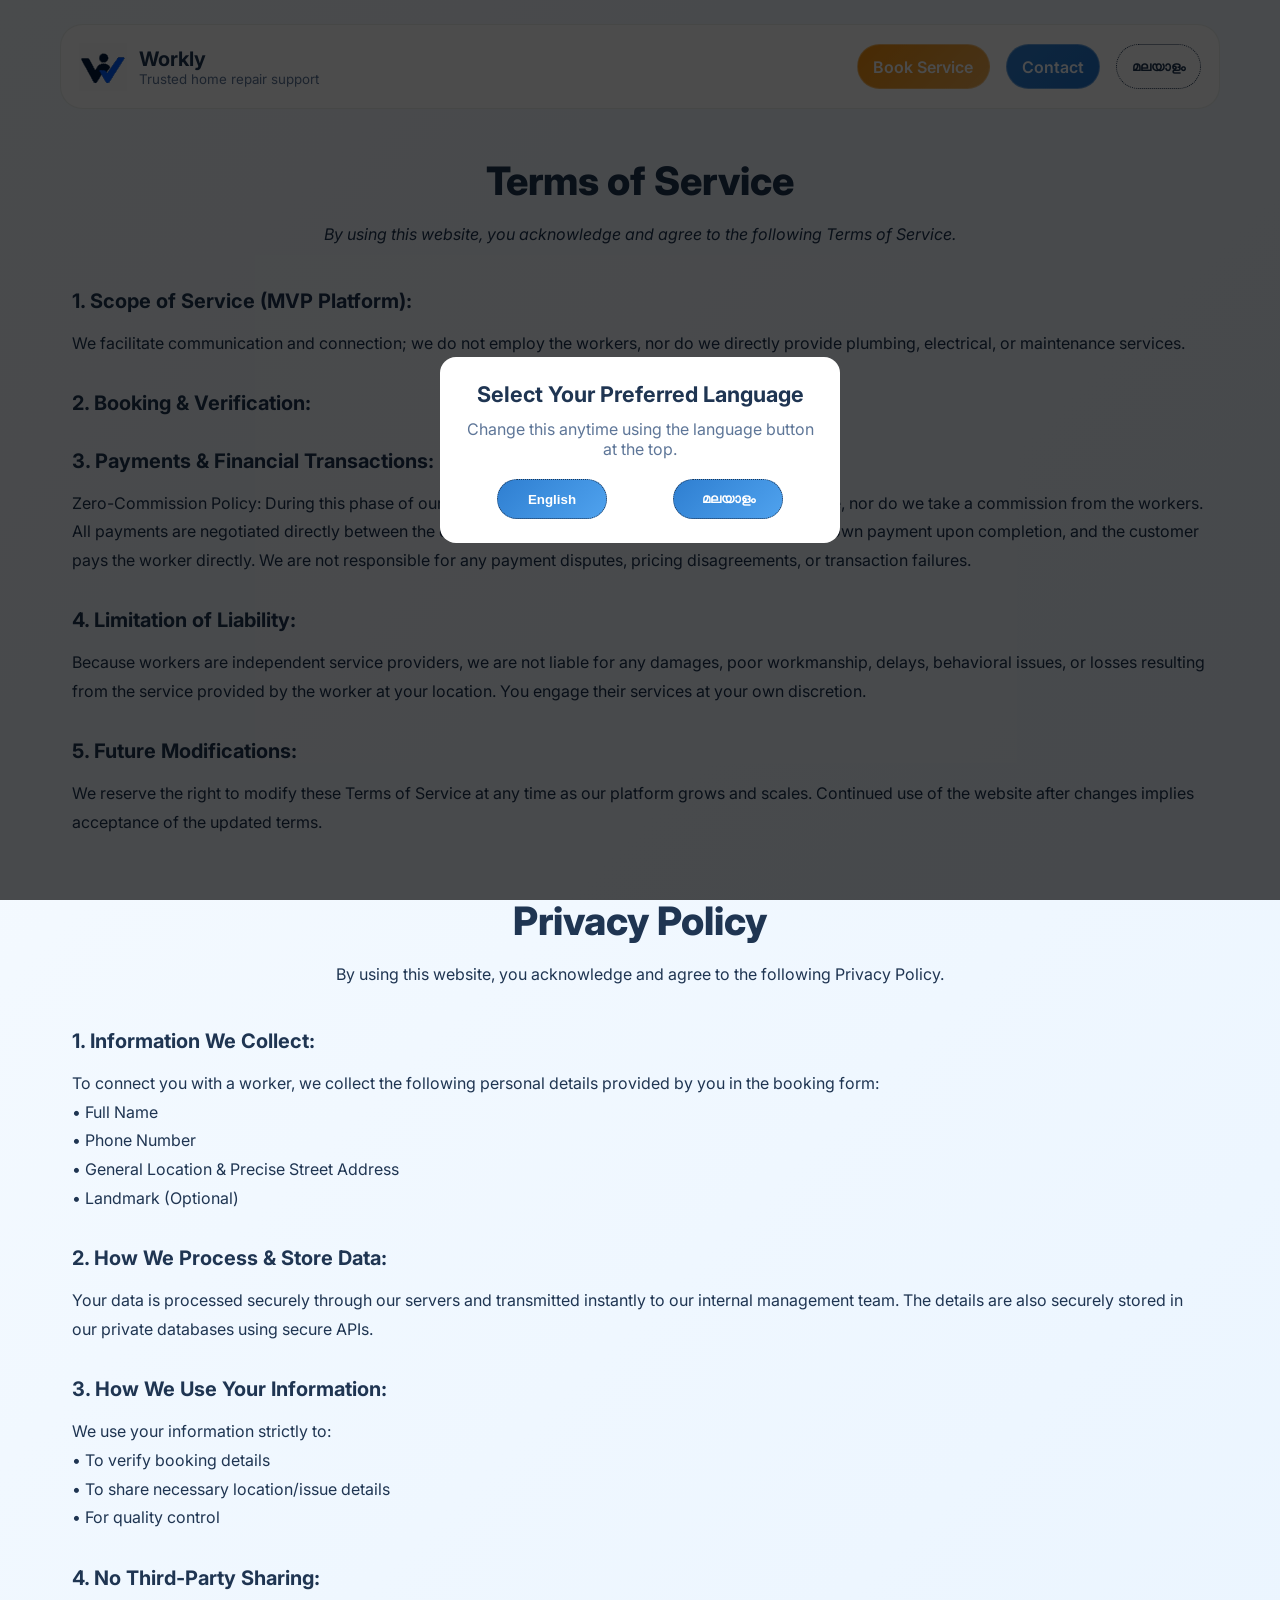
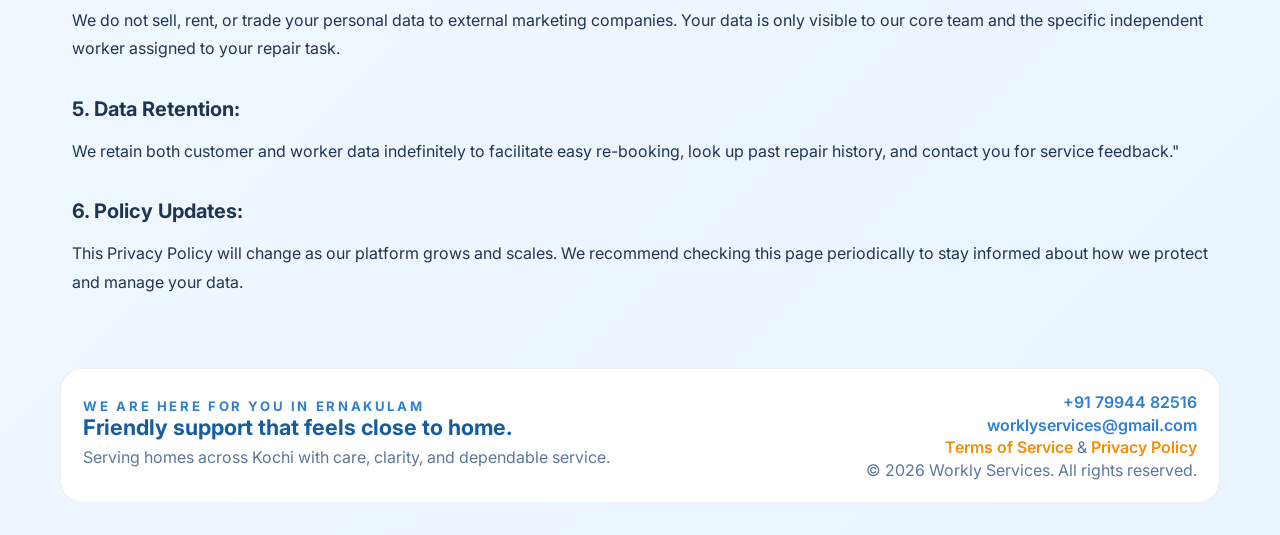
==== privacypolicy.html @ 4df700f1 "added workly" ====
<!DOCTYPE html>
<html lang="en">

<head>
    <meta charset="UTF-8" />
    <meta name="viewport" content="width=device-width, initial-scale=1.0" />
    <title>Workly Services | Home Repair & Maintenance Services in Kochi, Ernakulam</title>
    <meta name="description"
        content="Request trusted local home repair support in Ernakulam, Kochi, Vytila, Kaloor, Edappally, Panambally Nagar & Kakkanad. Book certified electricians, plumbers, and general maintenance services at your doorstep in minutes." />

    <link rel="shortcut icon" href="logo-transparent.svg" type="image/x-icon">

    <link rel="preconnect" href="https://fonts.googleapis.com" />
    <link rel="preconnect" href="https://fonts.gstatic.com" crossorigin />
    <link href="https://fonts.googleapis.com/css2?family=Inter:wght@400;500;600;700&family=Manjari:wght@100;400;700&display=swap" rel="stylesheet">

    <link rel="stylesheet" href="style.css" />
    <link rel="stylesheet" href="tncpp.css">
</head>

<body>
    <div class="page-shell">
        <header class="site-header">
            <a class="brand" href="index.html#top" aria-label="Workly Services home">
                <span class="brand-mark"><img src="logo.svg" alt="Workly Services Logo" srcset=""></span>
                <span>
                    <strong data-ml="വർക്ക്ലി" data-en="Workly">Workly</strong>
                    <small data-ml="വിശ്വസനീയമായ വീട് അറ്റകുറ്റപ്പണികൾ" data-en="Trusted home repair support">Trusted
                        home repair support</small>
                </span>
            </a>

            <nav class="site-nav" aria-label="Primary navigation">
                <a data-ml="ബുക്ക് സർവീസ്" data-en="Book Service" class="nav-card bookLarge"
                    href="index.html#request-service-section">Book Service</a>
                <a data-ml="ബുക്ക്" data-en="Book" class="nav-card bookSmall" href="index.html#request-service-section">Book</a>
                <a data-ml="ബന്ധപ്പെടുക" data-en="Contact" class="nav-card contact" href="#contact-footer">Contact</a>
                <button id="lang-toggle" class="lang-toggle nav-card" aria-label="Switch language">മലയാളം</button>
                <button id="lang-toggle-small" class="lang-toggle nav-card" aria-label="Switch language"
                    style="display: none;">മ</button>
            </nav>
        </header>

        <div id="langPopup" class="popup-overlay">
            <div class="popup-content">
                <h3>Select Your Preferred Language</h3>
                <p>Change this anytime using the language button at the top.</p>
                <div class="btn-group">
                    <button class="lang-toggle nav-card" onclick="setLanguage('ml')">English</button>
                    <button class="lang-toggle nav-card" onclick="setLanguage('en')">മലയാളം</button>
                </div>
            </div>
        </div>

        <section class="tnc" id="tnc">
            <div class="container">
                <div class="tncpp-section-header">
                    <h2 class="tncpp-section-title"
                    data-ml="സേവന നിബന്ധനകൾ" data-en="Terms of Service">Terms of Service</h2>
                    <p><i data-ml="ഈ വെബ്‌സൈറ്റ് ഉപയോഗിക്കുന്നതിലൂടെ, നിങ്ങൾ ഇനിപ്പറയുന്ന സേവന നിബന്ധനകൾ അംഗീകരിക്കുന്നു." data-en="By using this website, you acknowledge and agree to the following Terms of Service.">By using this website, you acknowledge and agree to the following Terms of Service.</i></p>
                </div>
                <div class="tnc-content">
                    <div class="tnc-text">
                        <h5 data-ml="1. സേവന വ്യാപ്തി (MVP പ്ലാറ്റ്‌ഫോം):" data-en="1. Scope of Service (MVP Platform):">1. Scope of Service (MVP Platform):</h5>
                        <p data-ml="വീട്ടുടമസ്ഥരെ സ്വതന്ത്ര റിപ്പയർ തൊഴിലാളികളുമായി ബന്ധിപ്പിക്കുന്ന ഒരു ഇടനില പ്ലാറ്റ്‌ഫോമായി 
                        മാത്രമേ ഞങ്ങൾ പ്രവർത്തിക്കൂ. ഞങ്ങൾ ആശയവിനിമയവും കണക്ഷനും സുഗമമാക്കുന്നു; 
                        ഞങ്ങൾ തൊഴിലാളികളെ നിയമിക്കുന്നില്ല, പ്ലംബിംഗ്, ഇലക്ട്രിക്കൽ അല്ലെങ്കിൽ മെയിന്റനൻസ് 
                        സേവനങ്ങൾ നേരിട്ട് നൽകുന്നില്ല." data-en="We act solely as an intermediary platform connecting 
                        homeowners with independent repair workers.">We facilitate communication and connection; we do not employ the workers, 
                        nor do we directly provide plumbing, electrical, or maintenance services.
                        </p>
                        <h5 data-ml="2. ബുക്കിംഗും സ്ഥിരീകരണവും:" data-en="2. Booking & Verification;">2. Booking & Verification:</h5>
                        <p data-ml="നിങ്ങൾ ഒരു അഭ്യർത്ഥന സമർപ്പിക്കുമ്പോൾ, ഒരു തൊഴിലാളിയെ നിയോഗിക്കുന്നതിന് മുമ്പ്, 
                        ഞങ്ങളുടെ ടീം വിശദാംശങ്ങൾ അവലോകനം ചെയ്യുകയും നിങ്ങൾ നൽകിയ ഫോൺ നമ്പർ വഴി പ്രശ്നം, 
                        സമയം, കൃത്യമായ സ്ഥലം എന്നിവ സ്ഥിരീകരിക്കുന്നതിന് നിങ്ങളെ ബന്ധപ്പെടുകയും ചെയ്യും."
                        data-en="When you submit a request, our team will review the details and contact you via your provided phone 
                            number to confirm the issue, timing, and exact location before assigning a worker."></p>
                        </p>
                        <h5 data-ml="3. പേയ്‌മെന്റുകളും സാമ്പത്തിക ഇടപാടുകളും:" data-en="3. Payments & Financial Transactions;">3. Payments & Financial Transactions:</h5>
                        <p data-ml="സീറോ-കമ്മീഷൻ നയം: ഞങ്ങളുടെ ബിസിനസ്സിന്റെ ഈ ഘട്ടത്തിൽ, ഞങ്ങൾ ഉപഭോക്താക്കളിൽ നിന്ന് പ്ലാറ്റ്‌ഫോം 
                        ഫീസ് ഈടാക്കുന്നില്ല, തൊഴിലാളികളിൽ നിന്ന് കമ്മീഷൻ എടുക്കുന്നില്ല. എല്ലാ പേയ്‌മെന്റുകളും ഉപഭോക്താവും തൊഴിലാളിയും 
                        തമ്മിൽ നേരിട്ട് ചർച്ച ചെയ്യപ്പെടുന്നു. പൂർത്തിയാകുമ്പോൾ തൊഴിലാളി സ്വന്തം പേയ്‌മെന്റ് ആവശ്യപ്പെടുന്നു, കൂടാതെ ഉപഭോക്താവ് 
                        തൊഴിലാളിക്ക് നേരിട്ട് പണം നൽകുന്നു. ഏതെങ്കിലും പേയ്‌മെന്റ് തർക്കങ്ങൾ, വിലനിർണ്ണയത്തിലെ അഭിപ്രായവ്യത്യാസങ്ങൾ 
                        അല്ലെങ്കിൽ ഇടപാട് പരാജയങ്ങൾ എന്നിവയ്ക്ക് ഞങ്ങൾ ഉത്തരവാദികളല്ല."
                        data-en="Zero-Commission Policy: During this phase of our business, we do not charge customers a platform 
                            fee, nor do we take a commission from the workers. All payments are negotiated directly between 
                            the customer and the worker. The worker demands their own payment upon completion, and the customer 
                            pays the worker directly. We are not responsible for any payment disputes, pricing disagreements, 
                            or transaction failures.">Zero-Commission Policy: During this phase of our business, we do not charge customers a platform 
                            fee, nor do we take a commission from the workers. All payments are negotiated directly between 
                            the customer and the worker. The worker demands their own payment upon completion, and the customer 
                            pays the worker directly. We are not responsible for any payment disputes, pricing disagreements, 
                            or transaction failures.
                        </p>
                        <h5 data-ml="4. ബാധ്യതാ പരിമിതി:" data-en="4. Limitation of Liability:">4. Limitation of Liability:</h5>
                        <p data-ml="തൊഴിലാളികൾ സ്വതന്ത്ര സേവന ദാതാക്കളായതിനാൽ, നിങ്ങളുടെ സ്ഥലത്ത് തൊഴിലാളി നൽകുന്ന 
                        സേവനത്തിന്റെ ഫലമായുണ്ടാകുന്ന നാശനഷ്ടങ്ങൾ, മോശം ജോലി, കാലതാമസം, പെരുമാറ്റ പ്രശ്നങ്ങൾ അല്ലെങ്കിൽ 
                        നഷ്ടങ്ങൾ എന്നിവയ്ക്ക് ഞങ്ങൾ ബാധ്യസ്ഥരല്ല. നിങ്ങളുടെ സ്വന്തം വിവേചനാധികാരത്തിൽ നിങ്ങൾ അവരുടെ 
                        സേവനങ്ങളിൽ ഏർപ്പെടുന്നു."
                        data-en="Because workers are independent service providers, we are not liable for any damages, poor workmanship, 
                            delays, behavioral issues, or losses resulting from the service provided by the worker at your location. 
                            You engage their services at your own discretion.">Because workers are independent service providers, we are not liable for any damages, poor workmanship, 
                            delays, behavioral issues, or losses resulting from the service provided by the worker at your location. 
                            You engage their services at your own discretion.
                        </p>
                        <h5 data-ml="5. ഭാവിയിലെ മാറ്റങ്ങൾ:" data-en="5. Future Modifications:">5. Future Modifications:</h5>
                        <p data-ml="ഞങ്ങളുടെ പ്ലാറ്റ്‌ഫോം വളരുകയും സ്കെയിൽ ചെയ്യുകയും ചെയ്യുമ്പോൾ ഏത് സമയത്തും ഈ 
                        സേവന നിബന്ധനകൾ പരിഷ്‌ക്കരിക്കാനുള്ള അവകാശം ഞങ്ങളിൽ നിക്ഷിപ്തമാണ്. മാറ്റങ്ങൾക്ക് ശേഷം 
                        വെബ്‌സൈറ്റ് തുടർച്ചയായി ഉപയോഗിക്കുന്നത് അപ്‌ഡേറ്റ് ചെയ്ത നിബന്ധനകൾ അംഗീകരിക്കുന്നതിനെ സൂചിപ്പിക്കുന്നു."
                            data-en="We reserve the right to modify these Terms of Service at any time as our platform grows and scales. 
                                Continued use of the website after changes implies acceptance of the updated terms.">
                                We reserve the right to modify these Terms of Service at any time as our platform grows and scales. 
                                Continued use of the website after changes implies acceptance of the updated terms.
                            </p>
                        </div>
                    </div>
            </div>
        </section>
        <section class="privacypolicy" id="privacypolicy">
            <div class="container">
                <div class="privacypolicy-section-header">
                    <h2 class="section-title" data-ml="സ്വകാര്യതാ നയം:" data-en="Privacy Policy">Privacy Policy</h2>
                    <p data-ml="ഈ വെബ്‌സൈറ്റ് ഉപയോഗിക്കുന്നതിലൂടെ, നിങ്ങൾ ഇനിപ്പറയുന്ന സ്വകാര്യതാ നയം 
                    അംഗീകരിക്കുകയും അംഗീകരിക്കുകയും ചെയ്യുന്നു" 
                    data-en="By using this website, you acknowledge and agree to the following Privacy Policy.">
                        By using this website, you acknowledge and agree to the following Privacy Policy.
                    </p>
                </div>
                <div class="privacypolicy-content">
                    <div class="privacypolicy-text">
                        <h5 data-ml="1. ഞങ്ങൾ ശേഖരിക്കുന്ന വിവരങ്ങൾ:" data-en="1. Information We Collect:">1. Information We Collect:</h5>
                        <p><span data-ml="ഒരു തൊഴിലാളിയുമായി നിങ്ങളെ ബന്ധിപ്പിക്കുന്നതിന്, ബുക്കിംഗ് ഫോമിൽ നിങ്ങൾ നൽകിയ ഇനിപ്പറയുന്ന വ്യക്തിഗത വിശദാംശങ്ങൾ ഞങ്ങൾ ശേഖരിക്കുന്നു:" 
                            data-en="To connect you with a worker, we collect the following personal details provided by you in the booking form:">
                            To connect you with a worker, we collect the following personal details provided by you in the booking form:</span>
                            <br><span data-ml="• മുഴുവൻ പേര്" data-en="• Full Name">• Full Name</span>
                            <br><span data-ml="• ഫോൺ നമ്പർ" data-en="• Phone Number">• Phone Number</span>
                            <br><span data-ml="• പൊതുവായ സ്ഥലവും കൃത്യമായ വിലാസവും" data-en="• General Location & Precise Street Address">• General Location & Precise Street Address</span>
                            <br><span data-ml="• ലാൻഡ്‌മാർക്ക് (ഓപ്ഷനൽ)" data-en="• Landmark (Optional)">• Landmark (Optional)</span>
                        </p>
                        <h5 data-ml="2. ഞങ്ങൾ ഡാറ്റ പ്രോസസ്സ് ചെയ്യുന്നതും സംഭരിക്കുന്നതും എങ്ങനെ:" data-en="2. How We Process & Store Data:">2. How We Process & Store Data:</h5>
                        <p data-ml="നിങ്ങളുടെ ഡാറ്റ ഞങ്ങളുടെ സെർവറുകൾ വഴി സുരക്ഷിതമായി പ്രോസസ്സ് ചെയ്യുകയും ഞങ്ങളുടെ 
                        മാനേജ്‌മെന്റ് ടീമിലേക്ക് തൽക്ഷണം കൈമാറുകയും ചെയ്യുന്നു. വിശദാംശങ്ങൾ സുരക്ഷിത API-കൾ 
                        ഉപയോഗിച്ച് ഞങ്ങളുടെ സ്വകാര്യ ഡാറ്റാബേസുകളിൽ സുരക്ഷിതമായി സൂക്ഷിക്കുകയും ചെയ്യുന്നു."
                        data-en="Your data is processed securely through our servers and transmitted instantly to our internal 
                            management team. The details are also securely stored in our private databases using secure APIs.">
                            Your data is processed securely through our servers and transmitted instantly to our internal 
                            management team. The details are also securely stored in our private databases using secure APIs.
                        </p>
                        <h5 data-ml="3. നിങ്ങളുടെ വിവരങ്ങൾ ഞങ്ങൾ എങ്ങനെ ഉപയോഗിക്കുന്നു:" data-en="3. How We Use Your Information:">3. How We Use Your Information:</h5>
                        <p><span data-ml="നിങ്ങളുടെ വിവരങ്ങൾ ഞങ്ങൾ കർശനമായി ഉപയോഗിക്കുന്നത്:" data-en="We use your information strictly to:">We use your information strictly to:</span>
                            <br><span data-ml="• ബുക്കിംഗ് വിശദാംശങ്ങൾ പരിശോധിക്കാൻ നിങ്ങളുടെ ഫോൺ നമ്പറിൽ വിളിക്കുക." data-en="• To verify booking details">• To verify booking details</span>
                            <br><span data-ml="• നിങ്ങളുടെ വീട്ടിലേക്ക് നാവിഗേറ്റ് ചെയ്യാൻ നിയോഗിക്കപ്പെട്ട തൊഴിലാളിയുമായി ആവശ്യമായ സ്ഥലം/പ്രശ്ന വിശദാംശങ്ങൾ പങ്കിടുക." data-en="• To share necessary location/issue details">• To share necessary location/issue details</span>
                            <br><span data-ml="• ഗുണനിലവാര നിയന്ത്രണം, ഉപഭോക്തൃ ഫീഡ്‌ബാക്ക് ലൂപ്പുകൾ, ഭാവി സേവന അഭ്യർത്ഥനകൾ എന്നിവയ്‌ക്കായി ലോഗുകൾ സൂക്ഷിക്കുക" data-en="• For quality control">• For quality control</span>
                        </p>
                        <h5 data-ml="4. മൂന്നാം കക്ഷി പങ്കിടൽ ഇല്ല:" data-en="4. No Third-Party Sharing:">4. No Third-Party Sharing:</h5>
                        <p data-ml="നിങ്ങളുടെ സ്വകാര്യ ഡാറ്റ ഞങ്ങൾ ബാഹ്യ മാർക്കറ്റിംഗ് കമ്പനികൾക്ക് വിൽക്കുകയോ വാടകയ്‌ക്കെടുക്കുകയോ 
                        വ്യാപാരം ചെയ്യുകയോ ചെയ്യുന്നില്ല. നിങ്ങളുടെ ഡാറ്റ ഞങ്ങളുടെ കോർ ടീമിനും നിങ്ങളുടെ റിപ്പയർ ടാസ്‌ക്കിൽ 
                        നിയോഗിച്ചിട്ടുള്ള നിർദ്ദിഷ്ട സ്വതന്ത്ര തൊഴിലാളിക്കും മാത്രമേ ദൃശ്യമാകൂ."
                        data-en="We do not sell, rent, or trade your personal data to external marketing companies. Your data is only 
                            visible to our core team and the specific independent worker assigned to your repair task.">
                            We do not sell, rent, or trade your personal data to external marketing companies. Your data is only 
                            visible to our core team and the specific independent worker assigned to your repair task.
                        </p>
                        <h5 data-ml="5. ഡാറ്റ നിലനിർത്തൽ:" data-en="5. Data Retention:">5. Data Retention:</h5>
                        <p data-ml="എളുപ്പത്തിൽ റീ-ബുക്കിംഗ് സുഗമമാക്കുന്നതിനും, മുൻകാല റിപ്പയർ ചരിത്രം നോക്കുന്നതിനും, 
                        സേവന ഫീഡ്‌ബാക്കിനായി നിങ്ങളെ ബന്ധപ്പെടുന്നതിനും ഞങ്ങൾ ഉപഭോക്തൃ, തൊഴിലാളി ഡാറ്റ അനിശ്ചിതമായി സൂക്ഷിക്കുന്നു."
                            data-en="We retain both customer and worker data indefinitely to facilitate easy re-booking, look up past repair 
                            history, and contact you for service feedback.">
                            We retain both customer and worker data indefinitely to facilitate easy re-booking, look up past repair 
                            history, and contact you for service feedback."
                        </p>
                        <h5 data-ml="6. നയ അപ്‌ഡേറ്റുകൾ:" data-en="6. Policy Updates:">6. Policy Updates:</h5>
                        <p data-ml="ഞങ്ങളുടെ പ്ലാറ്റ്‌ഫോം വളരുകയും സ്കെയിൽ ചെയ്യുകയും ചെയ്യുമ്പോൾ ഈ സ്വകാര്യതാ നയം മാറും. 
                        നിങ്ങളുടെ ഡാറ്റ ഞങ്ങൾ എങ്ങനെ സംരക്ഷിക്കുകയും കൈകാര്യം ചെയ്യുകയും ചെയ്യുന്നു എന്നതിനെക്കുറിച്ച് 
                        അറിഞ്ഞിരിക്കാൻ ഈ പേജ് ഇടയ്ക്കിടെ പരിശോധിക്കാൻ ഞങ്ങൾ ശുപാർശ ചെയ്യുന്നു."
                            data-en="This Privacy Policy will change as our platform grows and scales. We recommend checking this page 
                            periodically to stay informed about how we protect and manage your data.">
                            This Privacy Policy will change as our platform grows and scales. We recommend checking this page 
                            periodically to stay informed about how we protect and manage your data.
                        </p>
                    </div>
                </div>
            </div>
        </section>

        <footer class="site-footer" id="contact-footer">
            <div>
                <p data-ml="ഞങ്ങൾ നിങ്ങൾക്കായി ഇവിടെയുണ്ട്" data-en="We are here for you in Ernakulam" class="section-label">We are here for you in Ernakulam</p>
                <h3 data-ml="സ്വന്തം വീട്ടിലെ പോലെയുള്ള സൗഹൃദപിന്തുണ"
                    data-en="Friendly support that feels close to home.">Friendly support that feels close to home.</h3>
                <p data-ml="കൊച്ചിയിലുടനീളമുള്ള വീടുകളിൽ ശ്രദ്ധയോടെയും വ്യക്തതയോടെയും വിശ്വസനീയമായ സേവനത്തോടെയും സേവനം നൽകുന്നു."
                    data-en="SServing homes across Kochi with care, clarity, and dependable service.">Serving homes across Kochi with care, clarity, and dependable service.</p>
            </div>

            <div class="footer-contact">
                <a href="tel:+917994482516">+91 79944 82516</a>
                <a href="mailto:worklyservices@gmail.com">worklyservices@gmail.com</a>
                <p><span><a href="privacypolicy.html#tnc" data-ml="സേവന നിബന്ധനകൾ" data-en="Terms of Service">Terms of
                            Service</a></span> & <span><a href="privacypolicy.html#privacypolicy"
                            data-ml="സ്വകാര്യതാ നയം" data-en="Privacy Policy">Privacy Policy</a></span></p>
                <p data-ml="© 2026 വർക്ക്ലി സർവീസസ്. എല്ലാ അവകാശങ്ങളും നിക്ഷിപ്തം"
                    data-en="© 2026 Workly Services. All rights reserved.">© 2026 Workly Services. All rights reserved.</p>
            </div>
        </footer>
    </div>

    <script src="script.js"></script>
</body>

</html>
---- style.css ----
:root {
    --bg: #f4f9ff;
    --surface: #ffffff;
    --surface-strong: #f8fbff;
    --primary: #2f7fd1;
    --primary-deep: #175c9d;
    --accent: #7ec8ff;
    --text: #1f3552;
    --muted: #5e7698;
    --border: #d7eaff;
    --shadow: 0 20px 45px rgba(31, 53, 82, 0.12);
}

* {
    box-sizing: border-box;
}

body {
    margin: 0;
    font-family: 'Inter', sans-serif;
    color: var(--text);
    background: linear-gradient(135deg, #f7fbff 0%, #e9f4ff 100%);
}

.manjari-thin {
    font-family: "Manjari", sans-serif;
    font-weight: 100;
    font-style: normal;
    vertical-align: middle;
    line-height: 1.2;
}

.manjari-regular {
    font-family: "Manjari", sans-serif;
    font-weight: 400;
    font-style: normal;
}

.manjari-bold {
    font-family: "Manjari", sans-serif;
    font-weight: 700;
    font-style: normal;
}

.lang-ml {
    font-family: 'Manjari', sans-serif;
    line-height: 1.4;
    /* Malayalam fonts often need slightly more line-height */
}


img {
    max-width: 100%;
}

.page-shell {
    min-height: 100vh;
    display: flex;
    flex-direction: column;
}

.site-header,
.hero-section,
.site-footer {
    width: min(1160px, calc(100% - 2rem));
    margin: 0 auto;
}

.site-header {
    display: flex;
    justify-content: space-between;
    align-items: center;
    margin: 1.5rem auto 2rem;
    padding: 1.1rem;
    border: 1px solid rgba(62, 107, 83, 0.1);
    border-radius: 1.4rem;
    background: var(--surface);
}

.brand {
    display: inline-flex;
    align-items: center;
    gap: 0.75rem;
    color: var(--text);
    text-decoration: none;
}

.brand strong {
    display: block;
    font-size: 1.25rem;
}

.brand small {
    display: block;
    color: var(--muted);
}

.brand-mark {
    width: 3rem;
    height: 3rem;
    place-items: center;
}

.brand-mark img {
    width: 100%;
    height: 100%;
    object-fit: contain;
}

.bookLarge {
    display: inline !important;
}

.bookSmall {
    display: none !important;
}

.site-nav {
    display: flex;
    gap: 1rem;
}

.site-nav a {
    font-weight: 600;
}

.site-nav a:hover {
    box-shadow: 0 10px 10px rgba(36, 51, 43, 0.1);
    transform: translateY(-1px);
}

.site-nav button {
    font-weight: 600;
}

.site-nav button:hover {
    box-shadow: 0 10px 10px rgba(36, 51, 43, 0.1);
    transform: translateY(-1px);
}

.nav-card {
    padding: 0.7rem 0.95rem;
    border-radius: 999px;
    background: linear-gradient(135deg, #f28e0a 0%, #edaa52 100%);
    color: var(--surface-strong);
    text-decoration: none;
    border: 1px solid rgba(255, 255, 255, 0.3);
    vertical-align: middle;
}

.contact {
    background: linear-gradient(135deg, var(--primary) 0%, #1f73ce 100%);
}

.lang-toggle {
    background: transparent;
    color: var(--text);
    border: 1px dotted var(--text);
    cursor: pointer;
}

/* Popup Overlay */
.popup-overlay {
    position: fixed;
    top: 0;
    left: 0;
    width: 100%;
    height: 100%;
    background: rgba(0, 0, 0, 0.7);
    display: none;
    /* Hidden by default */
    justify-content: center;
    align-items: center;
    z-index: 1000;
}

.popup-content {
    background: white;
    padding: 1.5rem 1.5rem;
    border-radius: 1rem;
    text-align: center;
    max-width: 400px;
    width: 90%;
}

.popup-content h3 {
    margin: 0 0 0.75rem;
    font-size: 1.35rem;
}

.popup-content p {
    margin: 0.5rem 0 1rem;
    color: var(--muted);
}

.btn-group {
    display: flex;
    width: 100%;
    margin-top: 20px;
    gap: 0rem;
}

.popup-content button {
    background: linear-gradient(135deg, var(--primary) 0%, #4fa2ee 100%);
    color: white;
    cursor: pointer;
    font-weight: 600;
    width: 110px;
}

.btn-group {
    display: flex;
    justify-content: space-around;
    margin-top: 20px;
}

.lang-btn {
    padding: 10px 20px;
    border: 1px solid #ccc;
    background: white;
    cursor: pointer;
    border-radius: 4px;
    font-size: 16px;
}

.lang-btn:hover {
    background: #f0f0f0;
}

.hero-section {
    flex: 1;
    display: grid;
    grid-template-columns: 50% 1fr;
    gap: 2rem;
    padding: 2rem 0 3rem;
}

.hero-copy {
    padding-top: 2rem;
}

.hero-copy h1 {
    font-size: clamp(2rem, 4vw, 3.2rem);
    line-height: 1.15;
    margin: 0 0 0.85rem;
}

.hero-description {
    font-size: 1.05rem;
    color: var(--muted);
    line-height: 1.4;
    margin: 0 0 1.2rem;
    max-width: 620px;
}

.hero-text {
    font-size: 1.02rem;
    color: var(--muted);
    line-height: 1.7;
    margin-bottom: 1.2rem;
    max-width: 620px;
}

.section-label {
    margin: 0 0 0.5rem;
    color: var(--primary);
    text-transform: uppercase;
    letter-spacing: 0.2em;
    font-size: 0.82rem;
    font-weight: 700;
}

.hero-points {
    display: flex;
    flex-wrap: wrap;
    gap: 0.8rem;
}

.point-card {
    display: inline-flex;
    align-items: center;
    gap: 0.45rem;
    padding: 0.7rem 0.95rem;
    border-radius: 999px;
    background: rgba(255, 255, 255, 0.75);
    border: 1px solid var(--border);
    box-shadow: 0 10px 30px rgba(36, 51, 43, 0.05);
}

.hero-img {
    padding-top: 2rem;
    display: flex;
    justify-content: center;
    align-items: center;
}

.hero-img img {
    max-height: 500px;
    object-fit: contain;

}

.request-card {
    background: var(--surface);
    border: 1px solid rgba(62, 107, 83, 0.1);
    border-radius: 1.4rem;
    padding: 1.4rem;
    box-shadow: var(--shadow);
}

.request-card-header h2 {
    margin: 0 0 0.45rem;
    font-size: 1.35rem;
}

.request-card-header p {
    margin: 0 0.15rem 0;
    color: var(--muted);
    line-height: 1.6;
}

.service-form {
    margin-top: 1rem;
    display: grid;
    gap: 1rem;
}

.form-section {
    display: grid;
    gap: 0.9rem;
    border: 1px solid var(--border);
    border-radius: 1rem;
    padding: 0.95rem;
    background: var(--surface-strong);
}

.form-section legend {
    padding: 0 0.35rem;
    font-weight: 700;
    color: var(--primary-deep);
}

.form-grid {
    display: grid;
    grid-template-columns: repeat(2, minmax(0, 1fr));
    gap: 0.9rem;
}

.field {
    display: grid;
    gap: 0.4rem;
    font-size: 0.95rem;
    color: var(--text);
}

.field span {
    font-weight: 600;
}

.field input,
.field select,
.field textarea {
    width: 100%;
    border: 1px solid var(--border);
    border-radius: 0.8rem;
    padding: 0.8rem 0.9rem;
    font: inherit;
    color: var(--text);
    background: #fcfbf8;
}

.field input:focus,
.field select:focus,
.field textarea:focus {
    outline: 2px solid rgba(47, 127, 209, 0.22);
    border-color: var(--primary);
}

.submit-button {
    border: none;
    border-radius: 999px;
    padding: 0.9rem 1.2rem;
    font: inherit;
    font-weight: 700;
    background: linear-gradient(135deg, var(--primary) 0%, #4fa2ee 100%);
    color: white;
    cursor: pointer;
    transition: transform 160ms ease, box-shadow 160ms ease;
    box-shadow: 0 12px 24px rgba(47, 127, 209, 0.24);
}

.submit-button:hover {
    transform: translateY(-1px);
}

.overlay {
    position: fixed;
    top: 0;
    left: 0;
    width: 100%;
    height: 100%;
    background: rgba(244, 249, 255, 0.8);
    display: flex;
    justify-content: center;
    align-items: center;
    border-radius: 8px;
    /* Hidden by default */
    opacity: 0;
    pointer-events: none;
    transition: opacity 0.3s ease;
}

.overlay.active {
    opacity: 1;
    pointer-events: auto;
}

.spinner {
    width: 40px;
    height: 40px;
    border: 4px solid var(--bg);
    border-top: 4px solid var(--accent);
    /* Accent color for the spinner */
    border-radius: 50%;
    animation: spin 1s linear infinite;
}

@keyframes spin {
    0% {
        transform: rotate(0deg);
    }

    100% {
        transform: rotate(360deg);
    }
}

.captchabox {
    width: 100%;
    overflow: hidden;
    display: flex;
    justify-content: flex-start;
    /* Keeps alignment matching your form fields */
    align-items: center;
}

.form-status {
    min-height: 1.4rem;
    margin: 0;
    font-size: 0.95rem;
    color: var(--primary);
}

.agreement a {
    color: #f28d0abc;
    text-decoration: none;
}

.agreement a:hover {
    text-decoration: underline;
}

.form-status.success {
    color: var(--primary);
}

.form-status.error {
    color: #b6513d;
}

.site-footer {
    display: flex;
    justify-content: space-between;
    gap: 1.5rem;
    border: 1px solid rgba(62, 107, 83, 0.1);
    border-radius: 1.4rem;
    background: var(--surface);
    padding: 1.4rem;
    color: var(--muted);
    margin-bottom: 2rem;
}

.site-footer h3 {
    margin: 0;
    font-size: 1.35rem;
    color: var(--primary-deep);
    line-height: 1.6rem;
}

.site-footer p {
    margin: 0.45rem 0 0;
    line-height: 1.2;
}

.footer-contact {
    display: grid;
    gap: 0.2rem;
    text-align: right;
}

.footer-contact a {
    color: var(--primary);
    text-decoration: none;
    font-weight: 600;
}

.footer-contact p {
    margin: 0;
}

.footer-contact span a {
    color: #f28e0a;
}

.footer-contact span a:hover {
    text-decoration: underline;
}

@media (max-width: 900px) {
    .hero-section {
        padding-top: 0;
        grid-template-columns: 1fr;
    }

    .hero-copy {
        padding: 2rem 1rem 2rem;
        max-width: 100%;
    }

    .hero-img {
        display: none;
    }

    .site-footer {
        flex-direction: column;
    }

    .footer-contact {
        text-align: left;
    }
}

@media (max-width: 740px) {
    #lang-toggle {
        display: none !important;
    }

    #lang-toggle-small {
        display: inline !important;
    }
}

@media (max-width: 710px) {
    .site-header {
        flex-direction: row;
        align-items: flex-start;
        padding: 0.8rem 0.9rem;
    }

    .brand {
        gap: 0.5rem;
    }

    .brand-mark {
        width: 2.5rem;
        height: 2.5rem;
    }

    .brand strong {
        display: block;
        font-size: 1rem;
    }

    .brand small {
        display: block;
        font-size: 0.75rem;
    }

    .site-nav {
        gap: 0.5rem;
    }

    .site-nav a {
        font-size: 1rem;
    }

    .nav-card {
        padding: 0.6rem 1rem;
    }

    .hero-copy {
        padding-top: 0.5rem;
        padding-bottom: 1rem;
    }

    .hero-copy h1 {
        font-size: clamp(1.9rem, 4vw, 2.5rem);
    }

    .hero-text {
        font-size: 1rem;
        line-height: 1.4;
    }

    .hero-points {
        gap: 0.5rem;
    }

    .point-card {
        padding: 0.5rem 0.7rem;
        font-size: 0.85rem;
    }

    .form-grid {
        grid-template-columns: 1fr;
    }

    .submit-button {
        margin: 1rem 5% 0;
        width: 90%;
    }

    .request-card {
        padding: 1rem;
    }

    .site-footer div {
        text-align: center;
    }

    .footer-contact {
        text-align: center;
    }
}

@media (max-width: 670px) {
    .brand small {
        display: none;
    }
}

@media (max-width: 520px) {
    .contact {
        display: none;
    }
}

@media (max-width: 380px) {
    .site-header {
        margin: 1rem auto 1.5rem;
        padding: 0.5rem 0.6rem;
    }

    .site-nav {
        gap: 0.4rem;
    }

    .nav-card {
        padding: 0.5rem 0.8rem;
        font-size: 0.9rem;
    }

    .bookLarge {
        display: none !important;
    }

    .bookSmall {
        display: inline !important;
    }

    .hero-section {
        gap: 1rem;
        padding: 0rem 0 2rem;
    }

    .hero-copy {
        padding: 0.5rem 0.5rem 1rem;
        min-width: 0;
        overflow-wrap: break-word;
        word-wrap: break-word;
    }

    .hero-copy h1 {
        font-size: clamp(1.8rem, 4vw, 2.2rem);
    }

    .hero-copy p {
        font-size: 0.8rem;
    }

    .hero-points {
        gap: 0.4rem;
    }

    .point-card {
        padding: 0.4rem 0.6rem;
        font-size: 0.75rem;
    }

    .request-card {
        padding: 1rem 0.75rem 1rem;
    }

    .section-label {
        font-size: 0.75rem;
    }

    .request-card h2 {
        font-size: 1.1rem;
    }

    .request-card p {
        font-size: 0.8rem;
    }

    .service-form {
        gap: 0.75rem;
    }

    .service-form span {
        font-size: 0.85rem;
    }

    .service-form input,
    .service-form select,
    .service-form textarea {
        padding: 0.6rem 0.7rem;
        font-size: 0.85rem;
    }

    #captcha {
        transform: scale(0.85);
        transform-origin: left center;
        padding-left: 0.25rem;
    }

    .site-footer p {
        font-size: 0.8rem;
    }
}
---- tncpp.css ----
section {
    width: min(1160px, calc(100% - 2rem));
    margin: 0 auto;
    padding: 0 0.75rem;
}


/* ============================================
   T&C SECTION
   ============================================ */
.tnc {
    background-color: var(--off-white);
}

.tncpp-section-header {
    text-align: center;
    margin-bottom: 60px;
}

.tncpp-section-title {
    font-size: 2.45rem;
    font-weight: 800;
    color: var(--black);
    margin-top: 2.5rem;
    margin-bottom: 1rem;
}

.tnc-text h3,
h4 {
    font-size: 1.75rem;
    margin-bottom: 20px;
    color: var(--primary-blue);
}

.tnc-text>p {
    font-size: 1.0625rem;
    color: var(--medium-gray);
    margin-bottom: 30px;
    line-height: 1.8;
}


/* ============================================
   PRIVACY POLICY SECTION
   ============================================ */

.privacypolicy {
    background-color: var(--white);
    padding-top: 1rem;
}

.privacypolicy-section-header {
    text-align: center;
    margin-bottom: 60px;
}

.privacypolicy-section-title {
    font-size: 2.45rem;
    font-weight: 800;
    color: var(--black);
    margin-top: 40px;
    margin-bottom: 16px;
}

.privacypolicy-text h3,
h4 {
    font-size: 1.75rem;
    margin-bottom: 20px;
    color: var(--primary-blue);
}

.privacypolicy-text>p {
    font-size: 1.0625rem;
    color: var(--medium-gray);
    margin-bottom: 30px;
    line-height: 1.8;
}

/* ============================================
   T&C SECTION AND PRIVACY POLICY
   ============================================ */

.tnc h2,
.privacypolicy h2 {
    font-size: 2.45rem;
    font-weight: 800;
    color: var(--black);
    margin-top: 1rem;
    margin-bottom: 1rem;
}

.tnc h5,
.privacypolicy h5 {
    font-size: 1.25rem;
    font-weight: 700;
    margin-bottom: 10px;
    color: var(--primary-blue);
}

.tnc p,
.privacypolicy p {
    font-size: 1rem;
    color: var(--medium-gray);
    line-height: 1.8;
    margin-bottom: 20px;
}

.privacypolicy-text {
    margin-bottom: 4.5rem;
}

.tncpp-section-header {
    margin-bottom: 2.5rem;
}

.privacypolicy-section-header {
    margin-bottom: 2.5rem;
    margin-top: 1.5rem;
}

/* ============================================
   RESPONSIVE DESIGN
   ============================================ */
@media (max-width: 768px) {

    .tncpp-section-header h2,
    .privacypolicy-section-header h2 {
        font-size: 2rem;
        margin-top: 0;
    }

    .tncpp-section-header p,
    .privacypolicy-section-header p {
        line-height: 1.4;
        font-size: 0.95rem;
        margin-bottom: 0;
    }

    .tnc-text h5,
    .privacypolicy-text h5 {
        font-size: 1.25rem;
        margin-top: 0rem;
    }

    .tnc-text p,
    .privacypolicy-text p {
        font-size: 0.95rem;
        margin-top: 0.5rem;
        margin-bottom: 1.5rem;
        line-height: 1.4;
    }


}
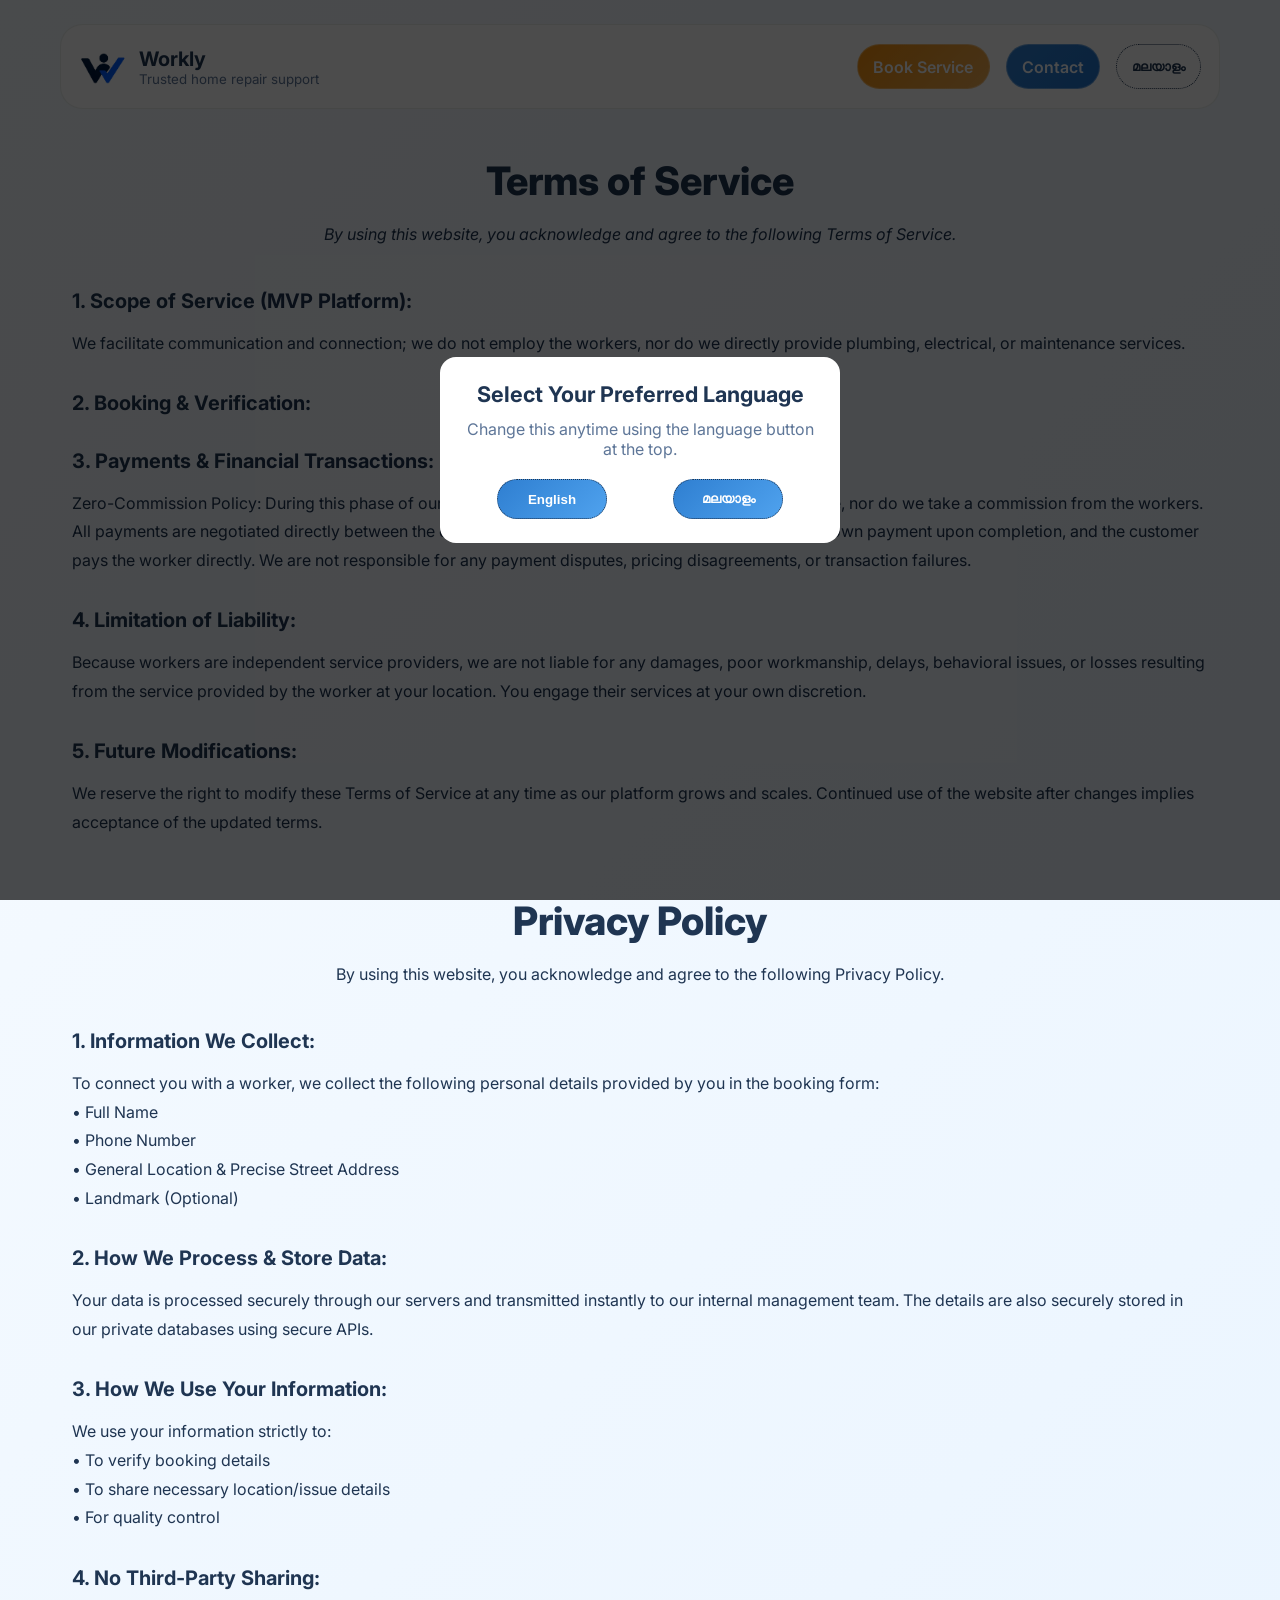
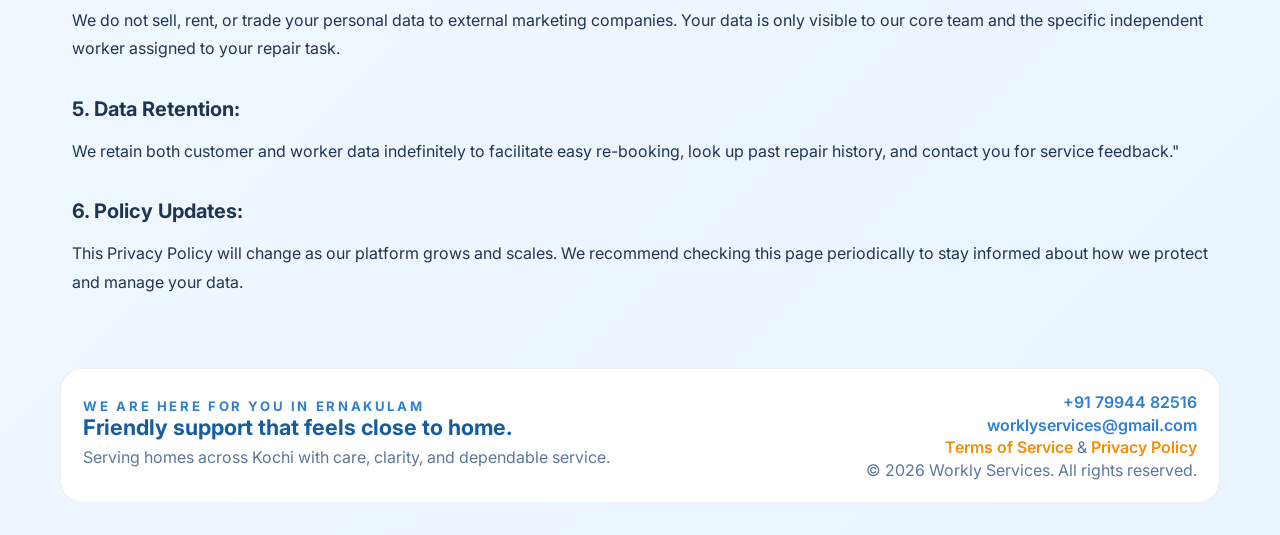
==== commit c816b519: "Update privacypolicy.html for logo" ====
--- a/privacypolicy.html
+++ b/privacypolicy.html
@@ -8,7 +8,7 @@
     <meta name="description"
         content="Request trusted local home repair support in Ernakulam, Kochi, Vytila, Kaloor, Edappally, Panambally Nagar & Kakkanad. Book certified electricians, plumbers, and general maintenance services at your doorstep in minutes." />
 
-    <link rel="shortcut icon" href="logo-transparent.svg" type="image/x-icon">
+    <link rel="shortcut icon" href="logo.svg" type="image/x-icon">
 
     <link rel="preconnect" href="https://fonts.googleapis.com" />
     <link rel="preconnect" href="https://fonts.gstatic.com" crossorigin />
@@ -22,7 +22,7 @@
     <div class="page-shell">
         <header class="site-header">
             <a class="brand" href="index.html#top" aria-label="Workly Services home">
-                <span class="brand-mark"><img src="logo.svg" alt="Workly Services Logo" srcset=""></span>
+                <span class="brand-mark"><img src="logo.webp" alt="Workly Services Logo" srcset=""></span>
                 <span>
                     <strong data-ml="വർക്ക്ലി" data-en="Workly">Workly</strong>
                     <small data-ml="വിശ്വസനീയമായ വീട് അറ്റകുറ്റപ്പണികൾ" data-en="Trusted home repair support">Trusted
@@ -207,4 +207,4 @@
     <script src="script.js"></script>
 </body>
 
-</html>+</html>
